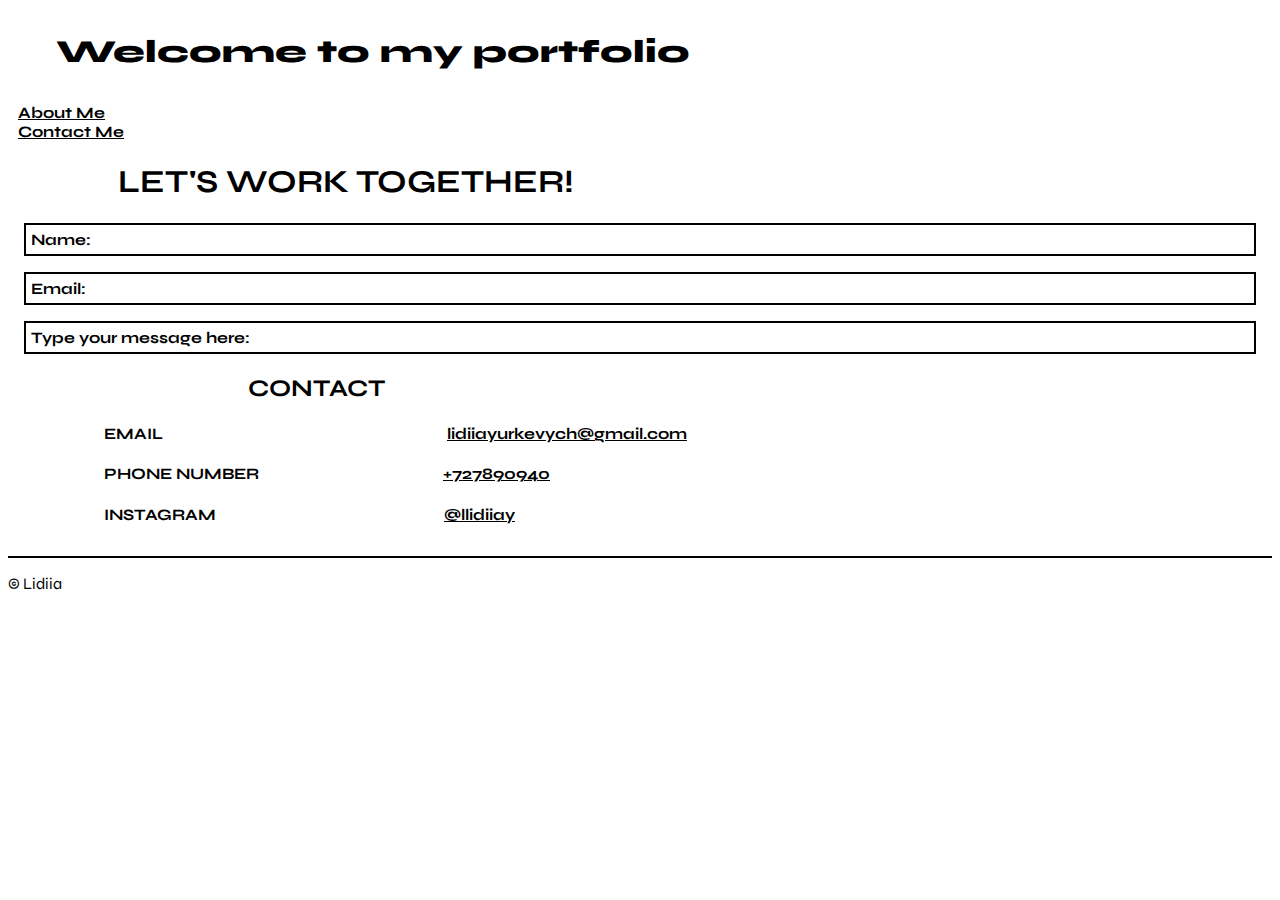
==== contact-me.html @ ee768a61 "two pages are done i guess" ====
<!DOCTYPE html>
<html lang="en">
<head>
  <meta charset="UTF-8">
  <meta name="viewport" content="width=device-width, initial-scale=1.0">
  <title>My Portfolio</title>
  <link rel="stylesheet" href="css/main.css">
  <link rel="preconnect" href="https://fonts.googleapis.com">
<link rel="preconnect" href="https://fonts.gstatic.com" crossorigin>
<link href="https://fonts.googleapis.com/css2?family=Syne:wght@400..800&display=swap" rel="stylesheet">
</head>


<body>
  <header>
    <p id="logo">Welcome to my portfolio</p>
    
    <nav>
      <ul>
        <a href="index.html">
          <li class="about">About Me</li>
        </a>
        <a href="contact-me.html"> 
          <li class="contact">Contact Me</li>
        </a>
      </ul>
    </nav>
  </header>
<main>
  <!-- contact information -->
   <h1 class="lets">LET'S WORK TOGETHER!</h1>

   <h4 class="write">Name:</h4>
   <h4 class="write">Email:</h4>
   <h4 class="write">Type your message here:</h4>
  <h2 class="contact-text">CONTACT</h1>
  <!-- lines 32-35 https://www.wikihow.com/Insert-Spaces-in-HTML -->
  <h4>EMAIL&nbsp;&nbsp;&nbsp;&nbsp;&nbsp;&nbsp;&nbsp;&nbsp;&nbsp;&nbsp;&nbsp;&nbsp;&nbsp;&nbsp;&nbsp;&nbsp;&nbsp;&nbsp;&nbsp;&nbsp;&nbsp;&nbsp; &nbsp;&nbsp;&nbsp;&nbsp;&nbsp;&nbsp;&nbsp;&nbsp;&nbsp;&nbsp;&nbsp; &nbsp;&nbsp;&nbsp;&nbsp;&nbsp;&nbsp;&nbsp;&nbsp;&nbsp;&nbsp;&nbsp; &nbsp;&nbsp;&nbsp;&nbsp;&nbsp;&nbsp;&nbsp;&nbsp;&nbsp;&nbsp;&nbsp; &nbsp;&nbsp;&nbsp;&nbsp;&nbsp;&nbsp;&nbsp;&nbsp;&nbsp;&nbsp;&nbsp; 
    <a href="https://mail.google.com/"> lidiiayurkevych@gmail.com </a></h4>
  <h4>PHONE NUMBER&nbsp;&nbsp;&nbsp;&nbsp;&nbsp;&nbsp;&nbsp;&nbsp;&nbsp;&nbsp;&nbsp;&nbsp;&nbsp;&nbsp;&nbsp;&nbsp;&nbsp;&nbsp;&nbsp;&nbsp;&nbsp;&nbsp;&nbsp;&nbsp;&nbsp;&nbsp;&nbsp;&nbsp;&nbsp; &nbsp;&nbsp;&nbsp;&nbsp;&nbsp;&nbsp;&nbsp;&nbsp;&nbsp;&nbsp;&nbsp; &nbsp;&nbsp;&nbsp; <a href="#">+727890940</a></h4>
  <h4>INSTAGRAM &nbsp;&nbsp;&nbsp;&nbsp;&nbsp;&nbsp;&nbsp;&nbsp;&nbsp;&nbsp;&nbsp;&nbsp;&nbsp;&nbsp;&nbsp;&nbsp;&nbsp;&nbsp;&nbsp;&nbsp;&nbsp;&nbsp;&nbsp;&nbsp;&nbsp;&nbsp;&nbsp;&nbsp;&nbsp;&nbsp;&nbsp;&nbsp;&nbsp;&nbsp;&nbsp;&nbsp;&nbsp;&nbsp;&nbsp;&nbsp;&nbsp;&nbsp;&nbsp;&nbsp;&nbsp;&nbsp;&nbsp;&nbsp;&nbsp;&nbsp;&nbsp;&nbsp;&nbsp;&nbsp;&nbsp;&nbsp;<a href="https://www.instagram.com/">@llidiiay</a></h4>
</main>
  <footer>
    <P>© Lidiia</P>
  </footer>

</body>
</html>
---- css/main.css ----
* {
  font-family: "Syne", serif;
  font-optical-sizing: auto;
}

/* HEADER */
#logo{
  font-weight: 1000;
  font-size: 2.0rem;
  margin-left:3rem;
}

ul{
  list-style:none;
  padding-left: 10px;
}


a{
  color: black;
}

.about{
  font-weight: 700;
}
.contact{
  font-weight: 700;
}
.lets{
  padding-left:110px;
}

.me-image {
  width: 50%;
}

/* footer */
footer {
  border-top: 2px solid black;
  margin-top: 2rem;
}

.contact-text{
  margin-left:15rem;
}

h4{
  margin-left:6rem;
}
.write{
 border: 2px solid black;
 margin:1rem;
 padding: 5px;
}
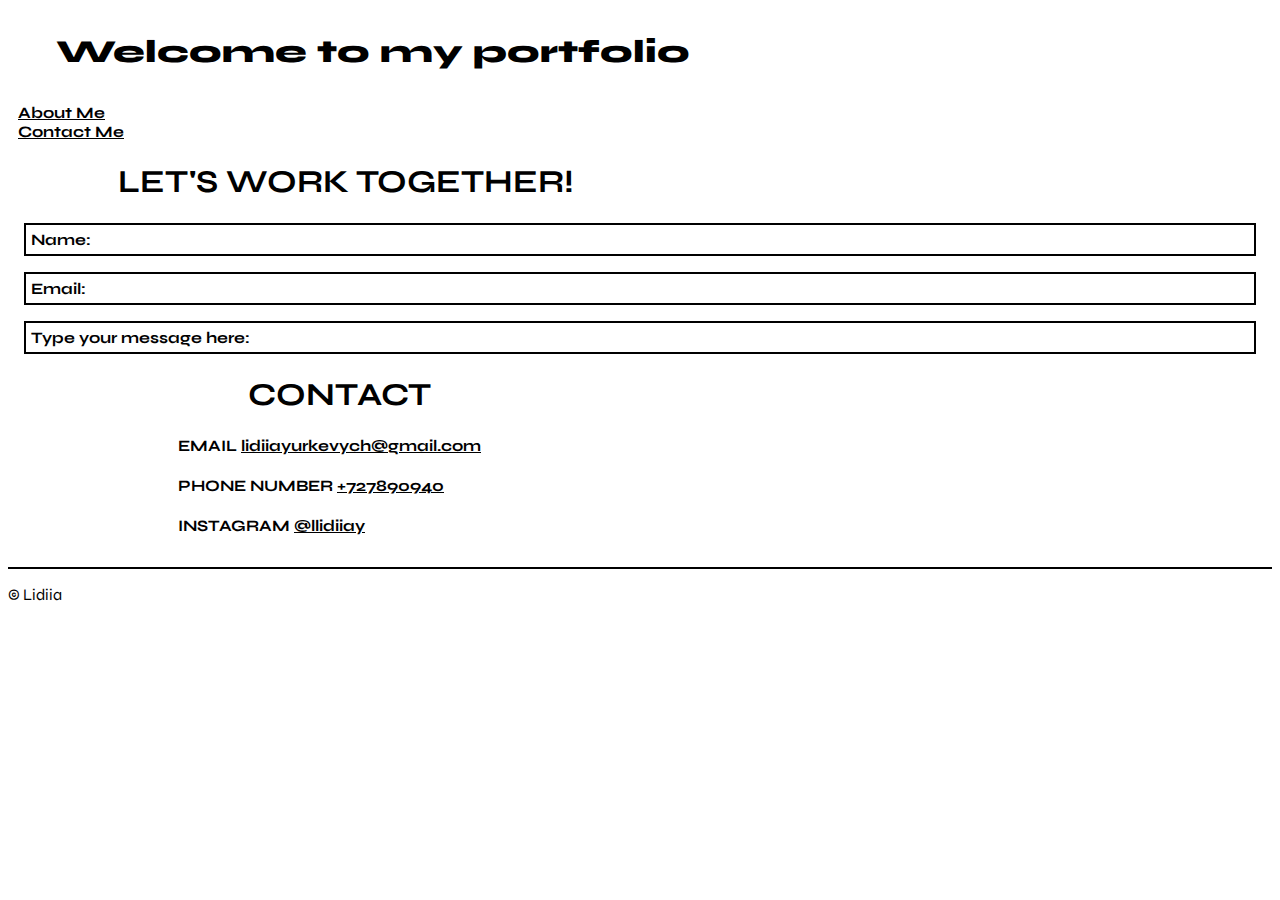
==== commit 300a56ef: "." ====
--- a/contact-me.html
+++ b/contact-me.html
@@ -14,8 +14,7 @@
 <body>
   <header>
     <p id="logo">Welcome to my portfolio</p>
-    
-    <nav>
+     <nav>
       <ul>
         <a href="index.html">
           <li class="about">About Me</li>
@@ -27,19 +26,25 @@
     </nav>
   </header>
 <main>
-  <!-- contact information -->
+  <!-- lets work together -->
    <h1 class="lets">LET'S WORK TOGETHER!</h1>
-
    <h4 class="write">Name:</h4>
    <h4 class="write">Email:</h4>
    <h4 class="write">Type your message here:</h4>
-  <h2 class="contact-text">CONTACT</h1>
-  <!-- lines 32-35 https://www.wikihow.com/Insert-Spaces-in-HTML -->
-  <h4>EMAIL&nbsp;&nbsp;&nbsp;&nbsp;&nbsp;&nbsp;&nbsp;&nbsp;&nbsp;&nbsp;&nbsp;&nbsp;&nbsp;&nbsp;&nbsp;&nbsp;&nbsp;&nbsp;&nbsp;&nbsp;&nbsp;&nbsp; &nbsp;&nbsp;&nbsp;&nbsp;&nbsp;&nbsp;&nbsp;&nbsp;&nbsp;&nbsp;&nbsp; &nbsp;&nbsp;&nbsp;&nbsp;&nbsp;&nbsp;&nbsp;&nbsp;&nbsp;&nbsp;&nbsp; &nbsp;&nbsp;&nbsp;&nbsp;&nbsp;&nbsp;&nbsp;&nbsp;&nbsp;&nbsp;&nbsp; &nbsp;&nbsp;&nbsp;&nbsp;&nbsp;&nbsp;&nbsp;&nbsp;&nbsp;&nbsp;&nbsp; 
+  <h1 class="contact-text">CONTACT</h1>
+
+  <!-- contact information -->
+ <nav>
+<ul>
+  <h4>EMAIL
     <a href="https://mail.google.com/"> lidiiayurkevych@gmail.com </a></h4>
-  <h4>PHONE NUMBER&nbsp;&nbsp;&nbsp;&nbsp;&nbsp;&nbsp;&nbsp;&nbsp;&nbsp;&nbsp;&nbsp;&nbsp;&nbsp;&nbsp;&nbsp;&nbsp;&nbsp;&nbsp;&nbsp;&nbsp;&nbsp;&nbsp;&nbsp;&nbsp;&nbsp;&nbsp;&nbsp;&nbsp;&nbsp; &nbsp;&nbsp;&nbsp;&nbsp;&nbsp;&nbsp;&nbsp;&nbsp;&nbsp;&nbsp;&nbsp; &nbsp;&nbsp;&nbsp; <a href="#">+727890940</a></h4>
-  <h4>INSTAGRAM &nbsp;&nbsp;&nbsp;&nbsp;&nbsp;&nbsp;&nbsp;&nbsp;&nbsp;&nbsp;&nbsp;&nbsp;&nbsp;&nbsp;&nbsp;&nbsp;&nbsp;&nbsp;&nbsp;&nbsp;&nbsp;&nbsp;&nbsp;&nbsp;&nbsp;&nbsp;&nbsp;&nbsp;&nbsp;&nbsp;&nbsp;&nbsp;&nbsp;&nbsp;&nbsp;&nbsp;&nbsp;&nbsp;&nbsp;&nbsp;&nbsp;&nbsp;&nbsp;&nbsp;&nbsp;&nbsp;&nbsp;&nbsp;&nbsp;&nbsp;&nbsp;&nbsp;&nbsp;&nbsp;&nbsp;&nbsp;<a href="https://www.instagram.com/">@llidiiay</a></h4>
+  <h4>PHONE NUMBER <a href="#">+727890940</a></h4>
+  <h4>INSTAGRAM <a href="https://www.instagram.com/">@llidiiay</a></h4>
+</ul>
+ </nav>
 </main>
+
+<!-- footer -->
   <footer>
     <P>© Lidiia</P>
   </footer>
--- a/css/main.css
+++ b/css/main.css
@@ -40,13 +40,16 @@
   margin-top: 2rem;
 }
 
+/* contact information */
 .contact-text{
   margin-left:15rem;
 }
 
 h4{
-  margin-left:6rem;
+  margin-left:10rem;
 }
+
+/* let's work together */
 .write{
  border: 2px solid black;
  margin:1rem;
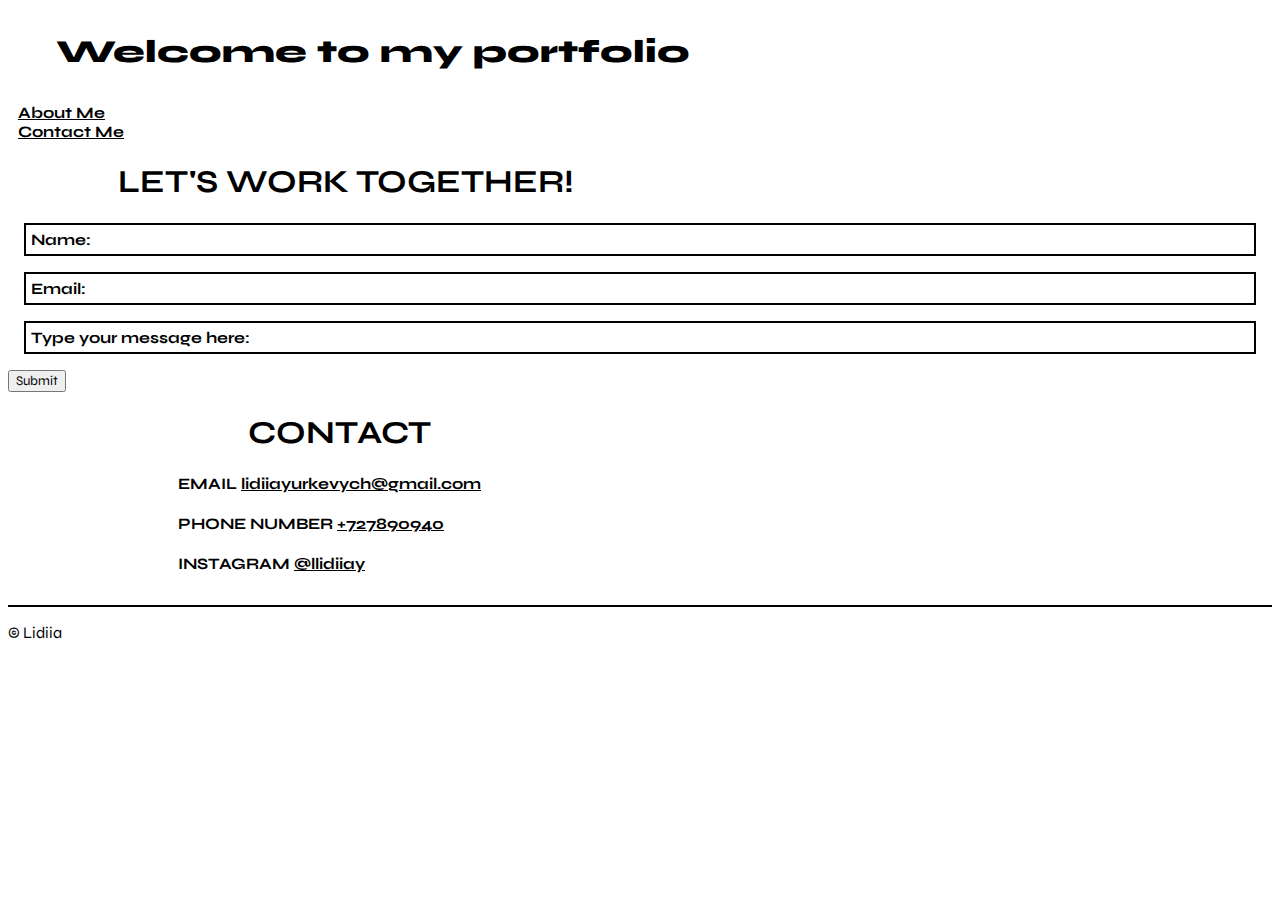
==== commit 79049597: "button submit" ====
--- a/contact-me.html
+++ b/contact-me.html
@@ -31,9 +31,10 @@
    <h4 class="write">Name:</h4>
    <h4 class="write">Email:</h4>
    <h4 class="write">Type your message here:</h4>
-  <h1 class="contact-text">CONTACT</h1>
+   <button>Submit</button>
 
   <!-- contact information -->
+  <h1 class="contact-text">CONTACT</h1>
  <nav>
 <ul>
   <h4>EMAIL
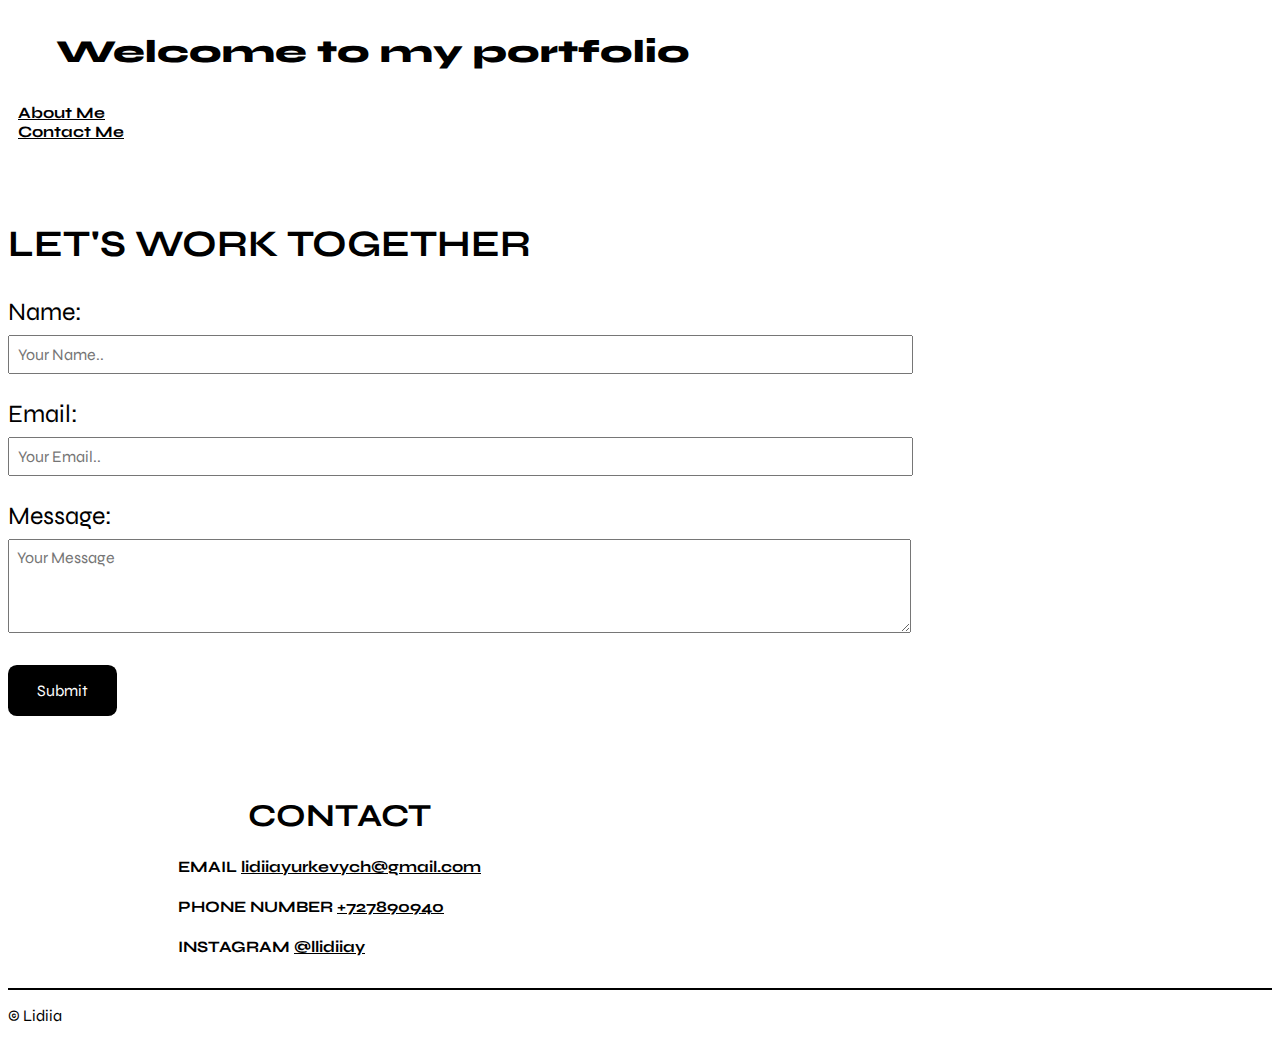
==== commit 8615f96f: "contact form done" ====
--- a/contact-me.html
+++ b/contact-me.html
@@ -27,11 +27,30 @@
   </header>
 <main>
   <!-- lets work together -->
-   <h1 class="lets">LET'S WORK TOGETHER!</h1>
-   <h4 class="write">Name:</h4>
-   <h4 class="write">Email:</h4>
-   <h4 class="write">Type your message here:</h4>
-   <button>Submit</button>
+    <!-- contact form  https://www.w3schools.com/howto/howto_css_contact_form.asp--> 
+    <section class="contact-form">
+      <h2>LET'S WORK TOGETHER</h2>
+      <p>
+       <label for="name">Name:</label>
+        <input type="text" id="name" name="name" placeholder="Your Name.." required> <br>
+      </p>
+
+      <p>
+        <label for="email">Email:</label>
+        <input type="email" id="email" name="email" placeholder="Your Email.." required> <br>
+      </p>
+
+      <p>
+        <label for="message">Message:</label>
+        <textarea id="message" name="message" rows="4" placeholder="Your Message" required></textarea> <br>
+      </p>
+
+      <p>
+        <button type="submit">Submit</button>
+      </p>
+
+      </form>
+    </section>
 
   <!-- contact information -->
   <h1 class="contact-text">CONTACT</h1>
--- a/css/main.css
+++ b/css/main.css
@@ -54,4 +54,43 @@
  border: 2px solid black;
  margin:1rem;
  padding: 5px;
-}+}
+
+/* contact form */
+.contact-form{
+  font-size: 25px;
+  margin-top: 5rem;
+  }
+  .contact-text{
+margin-top: 5rem;
+  }
+
+
+  .form-group {
+    margin-bottom: 1.5rem; /* Adds vertical spacing between groups */
+  }
+  
+  label {
+    display: block; /* Ensures label appears above the input */
+    margin-bottom: 0.5rem; /* Adds spacing between label and input */
+  }
+  
+  input, textarea {
+    width: 70%; /* Makes inputs full-width */
+    padding: 0.5rem; /* Adds padding inside the input fields */
+    font-size: 1rem; /* Improves readability */
+  }
+  
+  button {
+    padding:1rem 1.8rem;
+    background-color: #000000;
+    color: white;
+    border: none;
+    border-radius: 0.55rem;
+    cursor: pointer;
+    font-size: 1rem;
+  }
+  
+  button:hover {
+    background-color: #b0b0b0; 
+  }
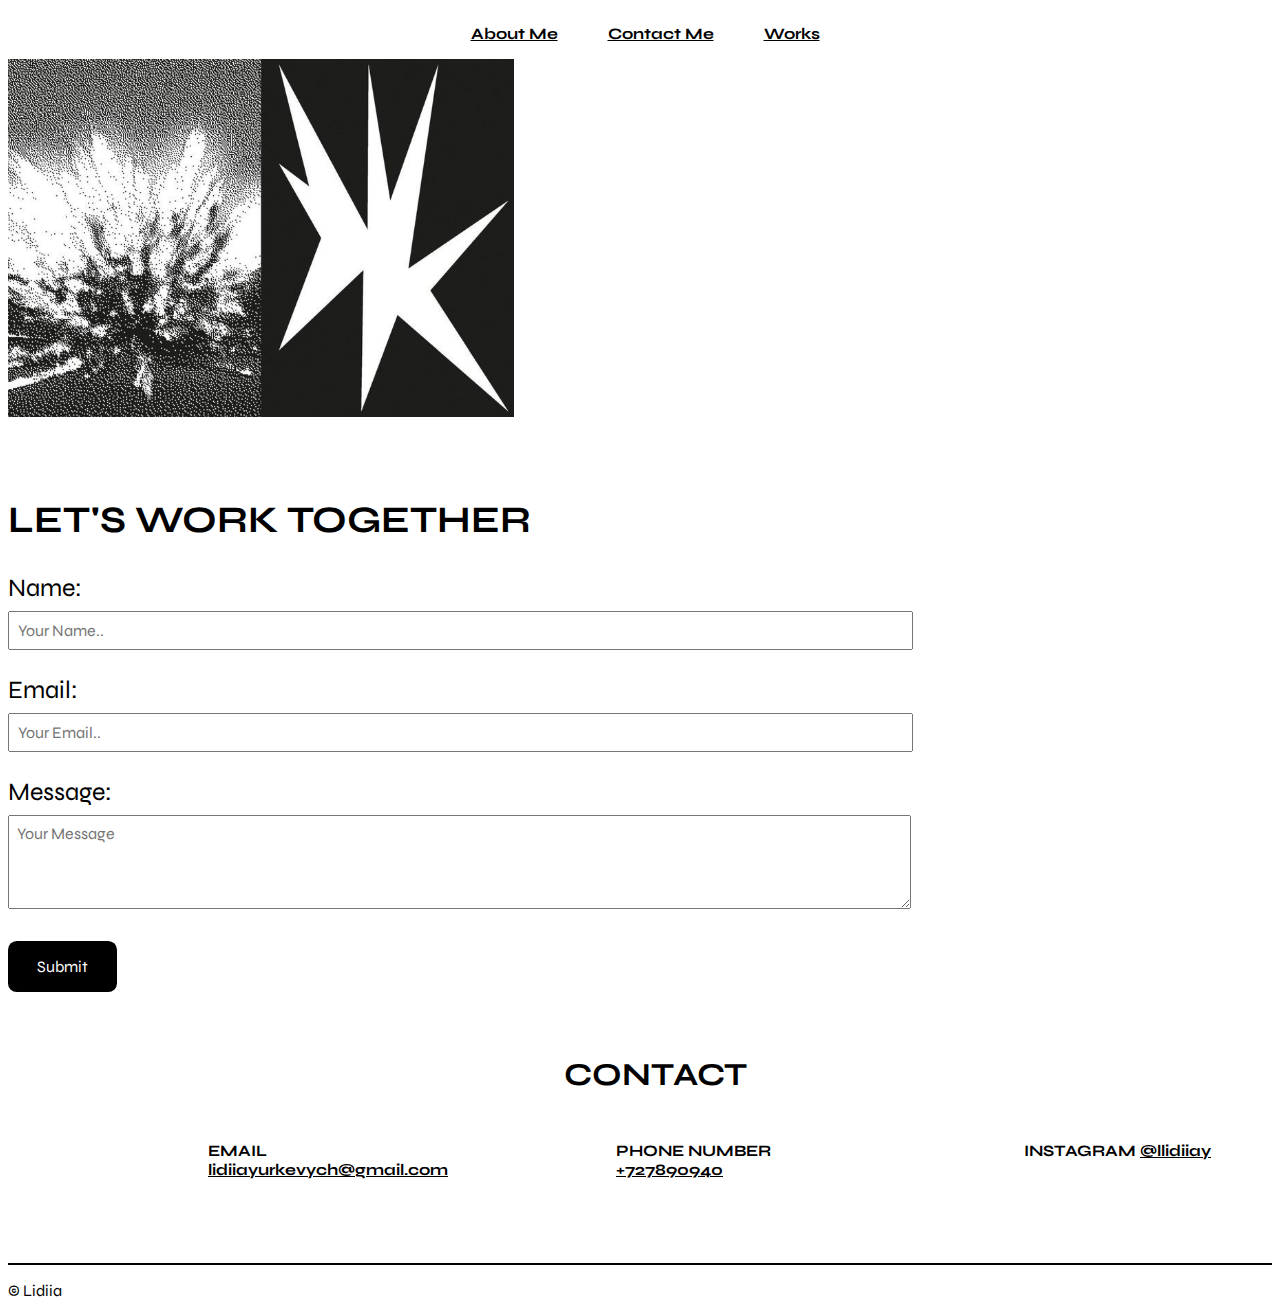
==== commit eeedf5d8: "done" ====
--- a/contact-me.html
+++ b/contact-me.html
@@ -12,18 +12,22 @@
 
 
 <body>
-  <header>
-    <p id="logo">Welcome to my portfolio</p>
+  <header class="contact-header">
+    
      <nav>
-      <ul>
+      <ul class="items-header">
         <a href="index.html">
           <li class="about">About Me</li>
         </a>
         <a href="contact-me.html"> 
           <li class="contact">Contact Me</li>
         </a>
+        <a href="works.html">
+          <li class="works">Works</li>
+        </a>
       </ul>
-    </nav>
+      </nav>
+      <img class="background-contact" src="img/efe62046bf7083a465073745412fe7a2.jpg" alt="Bacground Main">
   </header>
 <main>
   <!-- lets work together -->
@@ -55,7 +59,7 @@
   <!-- contact information -->
   <h1 class="contact-text">CONTACT</h1>
  <nav>
-<ul>
+<ul class="contact-items">
   <h4>EMAIL
     <a href="https://mail.google.com/"> lidiiayurkevych@gmail.com </a></h4>
   <h4>PHONE NUMBER <a href="#">+727890940</a></h4>
--- a/css/main.css
+++ b/css/main.css
@@ -7,18 +7,34 @@
 #logo{
   font-weight: 1000;
   font-size: 2.0rem;
-  margin-left:3rem;
-}
-
-ul{
+  display: flex;
+  justify-self: center;
+  
+}
+ /* LIST */
+.items-header{
   list-style:none;
   padding-left: 10px;
-}
-
+  display: flex;
+  justify-content: center;
+  gap: 50PX;
+}
 
 a{
   color: black;
 }
+/* PICTURES HOME */
+.about-me {
+  width: 60%;
+  max-width: 500px; 
+  display: grid;
+  margin-left: 2.5%; 
+  font-size: 16px; 
+  margin-top: 1%;
+}
+
+/* PICTURE CONTACT ME */
+
 
 .about{
   font-weight: 700;
@@ -29,20 +45,28 @@
 .lets{
   padding-left:110px;
 }
+.works{
+  font-weight: 700;
+}
+
+/* IMAGE */
 
 .me-image {
-  width: 50%;
+  width: 40%;
+  display: block;
+  
 }
 
 /* footer */
 footer {
   border-top: 2px solid black;
-  margin-top: 2rem;
+  margin-top: 5%;
 }
 
 /* contact information */
 .contact-text{
-  margin-left:15rem;
+  display: flex;
+  justify-content: center;
 }
 
 h4{
@@ -61,24 +85,28 @@
   font-size: 25px;
   margin-top: 5rem;
   }
-  .contact-text{
-margin-top: 5rem;
-  }
-
+
+  .contact-items {
+    display: grid;
+    grid-template-columns: repeat(3, 1fr);
+    justify-self:center;
+    margin:0;
+    }
+  
 
   .form-group {
-    margin-bottom: 1.5rem; /* Adds vertical spacing between groups */
+    margin-bottom: 1.5rem; 
   }
   
   label {
-    display: block; /* Ensures label appears above the input */
-    margin-bottom: 0.5rem; /* Adds spacing between label and input */
+    display: block; 
+    margin-bottom: 0.5rem; 
   }
   
   input, textarea {
-    width: 70%; /* Makes inputs full-width */
-    padding: 0.5rem; /* Adds padding inside the input fields */
-    font-size: 1rem; /* Improves readability */
+    width: 70%; 
+    padding: 0.5rem; 
+    font-size: 1rem; 
   }
   
   button {
@@ -94,3 +122,90 @@
   button:hover {
     background-color: #b0b0b0; 
   }
+
+  /* GRID MAIN */
+header{
+  display: grid;
+  grid-template-columns: 1fr;
+  grid-template-rows: 1fr;
+}
+
+.column {
+  display: grid;
+  justify-content:center;
+}
+h1{
+  display: grid;
+  justify-content:left ;
+  margin-left: 2.5%;
+  margin-bottom: 2%;
+  margin-top: 5%;
+}
+
+.items {
+  list-style: none;
+  font-weight: 600;
+  display: flex; 
+  gap: 60px; 
+}
+ .background-contact{
+  width: 40%;
+ }
+
+ /* RESPONSIVE DESIGN */
+@media screen and (max-width: 768px) {
+  #logo {
+    font-size: 1.5rem;
+  }
+
+  .items-header {
+    flex-direction: column;
+    align-items: left;
+    gap: 20px;
+  }
+
+  h4 {
+    margin-left: 0;
+    text-align: left;
+  }
+
+  .contact-form {
+    font-size: 20px;
+    margin-top: 3rem;
+  }
+
+  .contact-items {
+    grid-template-columns: 1fr;
+  }
+
+  .background-contact {
+    width: 30rem;
+    height: auto;
+  }
+
+  .about-me {
+    width: 90%;
+    text-align: left;
+    margin: auto;
+  }
+
+  .me-image {
+    width: 80%;
+  }
+
+  .items {
+    flex-direction: column;
+    gap: 20px;
+  }
+}
+
+  
+  
+  
+  
+
+
+
+
+
+ 
